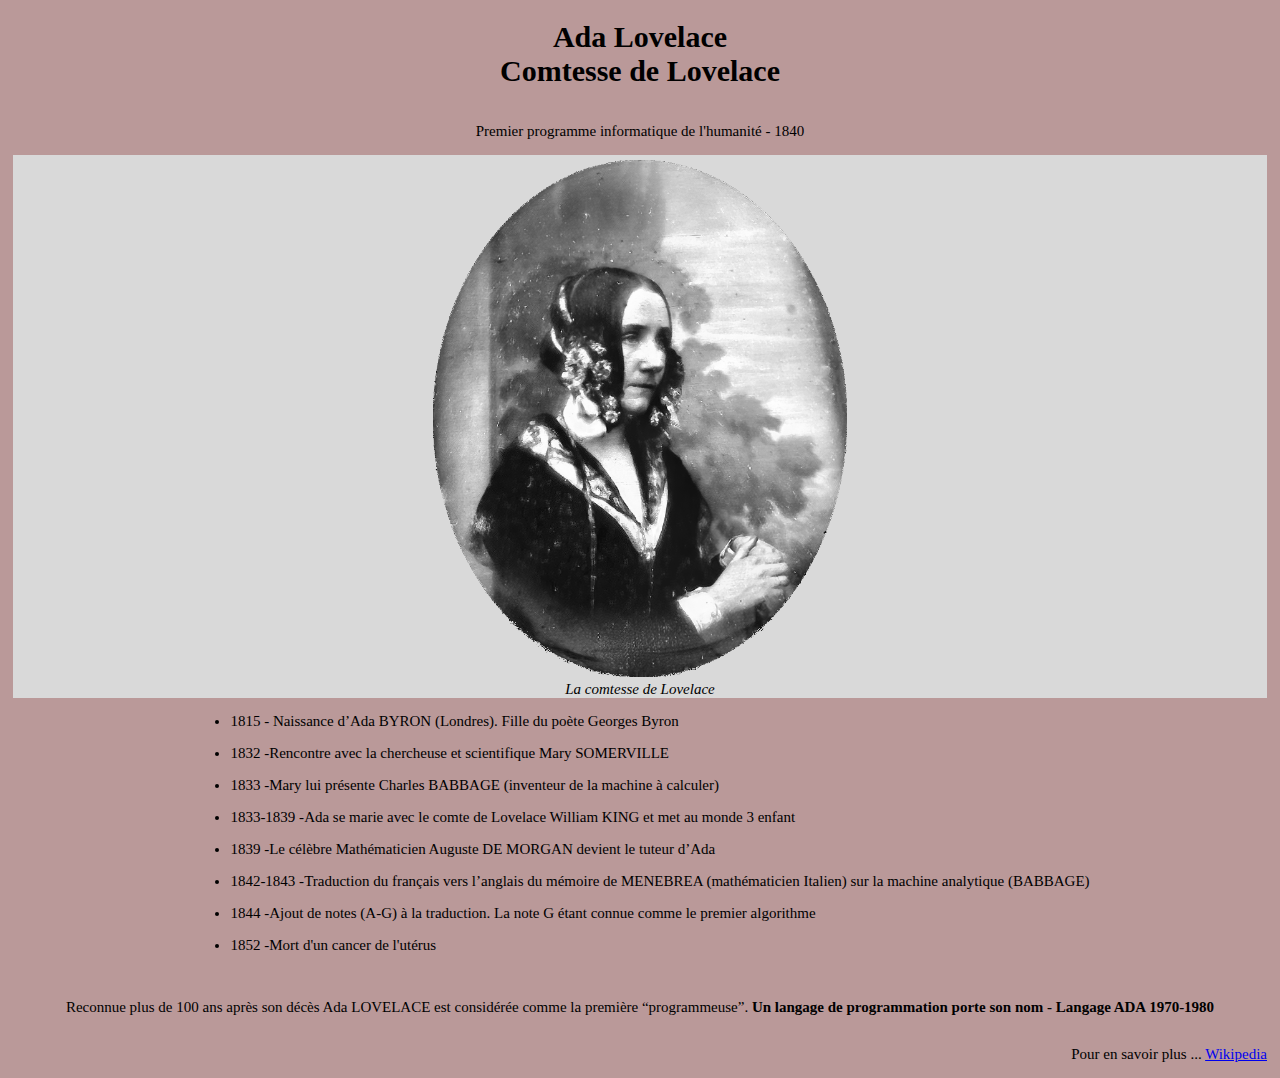
==== index.html @ e66977c7 "1er version _ CSS sans Flex, ni Grid" ====
<!DOCTYPE html>
<html lang="fr">

    <head>
        <meta charset="UTF-8">
        <!-- <meta http-equiv="X-UA-Compatible" content="IE=edge"> -->
        <meta name="viewport" content="width=device-width, initial-scale=1.0">
        <link rel="stylesheet" href="style/style.css" type="text/css">
        <title>Bibographie Ada LOVELACE</title>
    </head>

    <body>
        <header>
            <h1>Ada Lovelace <br>Comtesse de Lovelace</h1>
            <p>Premier programme informatique de l'humanité - 1840</p>
        </header>

        <main>
            <div class="image">
                <img src="images/Ada_Byron.png" alt="médaillon Ada Byron">
                <figcaption> La comtesse de Lovelace</figcaption>
            </div>   

            <div class="container">
                <ul class="container__list">
                    <li class="container__list__item">
                        <span class="container__list__item__space">1815 - </span>
                        <span class="container__list__item__space">Naissance d’Ada BYRON (Londres). Fille du poète Georges Byron</span>
                    </li>
                    <li class="container__list__item"><span class="container__list__item__space">1832 - </span><span
                        class="container__list__item__space">Rencontre avec la chercheuse et scientifique Mary SOMERVILLE</span></li>
                    <li class="container__list__item"><span class="container__list__item__space">1833 - </span><span
                        class="container__list__item__space">Mary lui présente Charles BABBAGE (inventeur de la machine à calculer)</span></li>
                    <li class="container__list__item"><span class="container__list__item__space">1833-1839 - </span><span
                        class="container__list__item__space">Ada se marie avec le comte de Lovelace William KING et met au monde 3 enfant</span></li>
                    <li class="container__list__item"><span class="container__list__item__space">1839 - </span><span
                        class="container__list__item__space">Le célèbre Mathématicien Auguste DE MORGAN devient le tuteur d’Ada</span></li>
                    <li class="container__list__item"><span class="container__list__item__space">1842-1843 - </span><span
                        class="container__list__item__space">Traduction du français vers l’anglais du mémoire de MENEBREA (mathématicien Italien) sur la machine analytique (BABBAGE)</span></li>
                    <li class="container__list__item"><span class="container__list__item__space">1844 - </span><span
                        class="container__list__item__space">Ajout de notes (A-G) à la traduction. La note G étant connue comme le premier algorithme</span></li>
                    <li class="container__list__item"><span class="container__list__item__space">1852 - </span><span
                        class="container__list__item__space">Mort d'un cancer de l'utérus</span></li>
                  </ul>
            </div>

            <div class="posthume">
                <p>
                    Reconnue plus de 100 ans après son décès Ada LOVELACE est considérée comme la première “programmeuse”. <span>Un langage de programmation porte son nom - Langage ADA 1970-1980</span> 
                </p>
            </div>
        </main>

        <footer>
            <p>Pour en savoir plus ... <a href="https://fr.wikipedia.org/wiki/Ada_Lovelace" target="_blanck">Wikipedia</a></p>
        </footer>
    </body>

</html>
---- style/style.css ----
body{
    background-color: #BA9999;
    font-family:'Times New Roman', Times, serif;
    font-size:15px;
    color: black;
    /*max-width: 430px;*/
}

h1{
    text-align: center;
}

header{
    text-align: center;
}

header p{
    /*width : 30%;*/
    display:inline-block;
}

main{
    text-align: center; /*Pour aligner les enfants de main*/
    margin-left: 5px;
    margin-right: 5px;
}

.image{
    background-color: #d9d9d9 ;
}

img{
    width: 33%; 
    margin-top:5px;   
}

figcaption{
    font-style: italic;
}

.container__list{
    display: inline-block;
    text-align: left;
    margin-top: 15px;    
    width:fit-content;
}

.container__list__item{
    margin-bottom: 15px;
}

.container__list__item__space:nth-child(1){
    display: inline-block;
    /*width: 33%;*/
}

.posthume{
    display:inline-block;
    text-align: justify;
}

.posthume p span{
    font-weight: bold;
}
footer {
    text-align: right;
    margin-right: 5px;
}
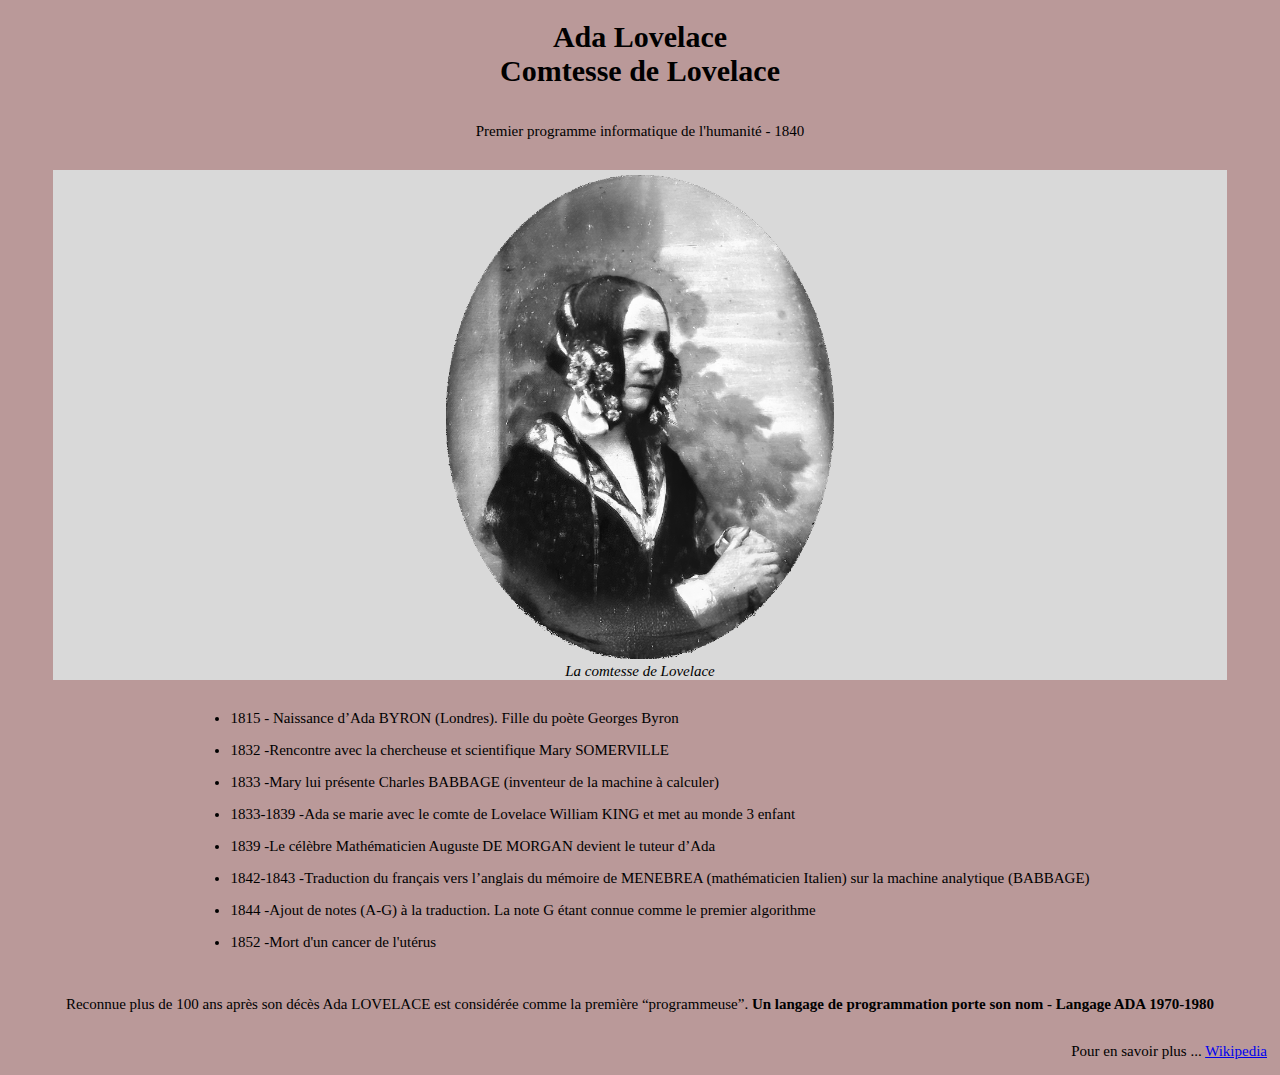
==== commit 31211907: "correction Figure avec figcaption" ====
--- a/index.html
+++ b/index.html
@@ -16,10 +16,10 @@
         </header>
 
         <main>
-            <div class="image">
+            <figure class="image">
                 <img src="images/Ada_Byron.png" alt="médaillon Ada Byron">
                 <figcaption> La comtesse de Lovelace</figcaption>
-            </div>   
+            </figure>   
 
             <div class="container">
                 <ul class="container__list">
@@ -52,7 +52,7 @@
         </main>
 
         <footer>
-            <p>Pour en savoir plus ... <a href="https://fr.wikipedia.org/wiki/Ada_Lovelace" target="_blanck">Wikipedia</a></p>
+            <p>Pour en savoir plus ... <a href="https://fr.wikipedia.org/wiki/Ada_Lovelace" target="blanck">Wikipedia</a></p>
         </footer>
     </body>
 
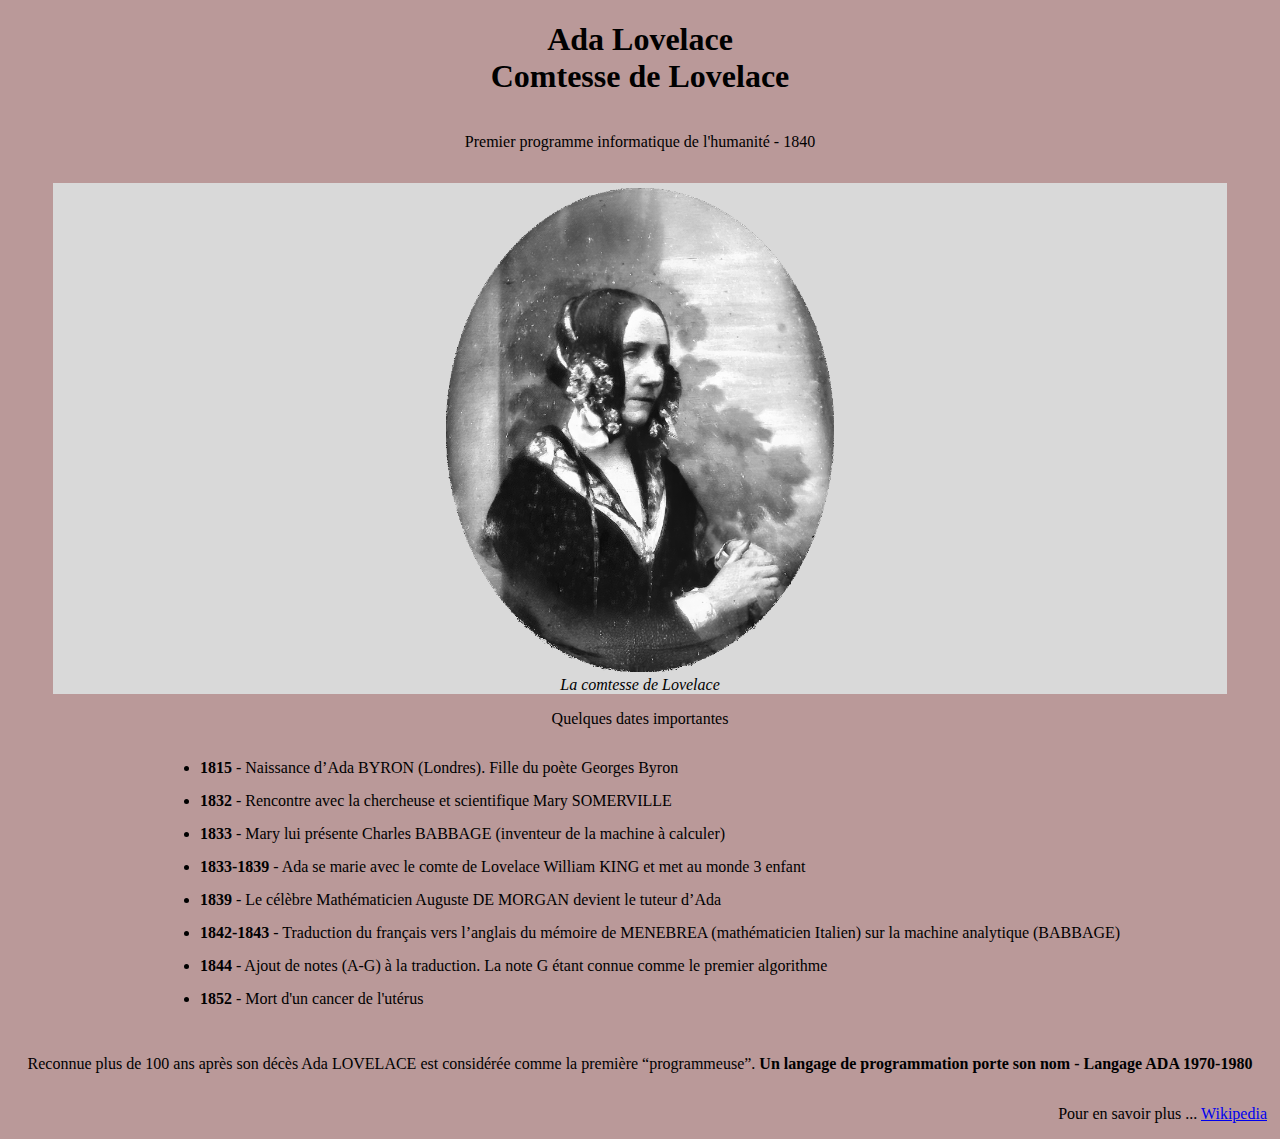
==== commit 1f2c356f: "ajout mention oubliée" ====
--- a/index.html
+++ b/index.html
@@ -22,26 +22,27 @@
             </figure>   
 
             <div class="container">
+                <p>Quelques dates importantes </p>
                 <ul class="container__list">
                     <li class="container__list__item">
-                        <span class="container__list__item__space">1815 - </span>
+                        <span class="container__list__item__space"><strong >1815</strong>   - </span>
                         <span class="container__list__item__space">Naissance d’Ada BYRON (Londres). Fille du poète Georges Byron</span>
                     </li>
-                    <li class="container__list__item"><span class="container__list__item__space">1832 - </span><span
-                        class="container__list__item__space">Rencontre avec la chercheuse et scientifique Mary SOMERVILLE</span></li>
-                    <li class="container__list__item"><span class="container__list__item__space">1833 - </span><span
-                        class="container__list__item__space">Mary lui présente Charles BABBAGE (inventeur de la machine à calculer)</span></li>
-                    <li class="container__list__item"><span class="container__list__item__space">1833-1839 - </span><span
-                        class="container__list__item__space">Ada se marie avec le comte de Lovelace William KING et met au monde 3 enfant</span></li>
-                    <li class="container__list__item"><span class="container__list__item__space">1839 - </span><span
-                        class="container__list__item__space">Le célèbre Mathématicien Auguste DE MORGAN devient le tuteur d’Ada</span></li>
-                    <li class="container__list__item"><span class="container__list__item__space">1842-1843 - </span><span
-                        class="container__list__item__space">Traduction du français vers l’anglais du mémoire de MENEBREA (mathématicien Italien) sur la machine analytique (BABBAGE)</span></li>
-                    <li class="container__list__item"><span class="container__list__item__space">1844 - </span><span
-                        class="container__list__item__space">Ajout de notes (A-G) à la traduction. La note G étant connue comme le premier algorithme</span></li>
-                    <li class="container__list__item"><span class="container__list__item__space">1852 - </span><span
-                        class="container__list__item__space">Mort d'un cancer de l'utérus</span></li>
-                  </ul>
+                    <li class="container__list__item"><span class="container__list__item__space"><strong >1832</strong> - </span><span
+                        class="container__list__item__space"> Rencontre avec la chercheuse et scientifique Mary SOMERVILLE</span></li>
+                    <li class="container__list__item"><span class="container__list__item__space"><strong >1833</strong> - </span><span
+                        class="container__list__item__space"> Mary lui présente Charles BABBAGE (inventeur de la machine à calculer)</span></li>
+                    <li class="container__list__item"><span class="container__list__item__space"><strong >1833-1839</strong> - </span><span
+                        class="container__list__item__space"> Ada se marie avec le comte de Lovelace William KING et met au monde 3 enfant</span></li>
+                    <li class="container__list__item"><span class="container__list__item__space"><strong >1839</strong> - </span><span
+                        class="container__list__item__space"> Le célèbre Mathématicien Auguste DE MORGAN devient le tuteur d’Ada</span></li>
+                    <li class="container__list__item"><span class="container__list__item__space"><strong >1842-1843</strong> - </span><span
+                        class="container__list__item__space"> Traduction du français vers l’anglais du mémoire de MENEBREA (mathématicien Italien) sur la machine analytique (BABBAGE)</span></li>
+                    <li class="container__list__item"><span class="container__list__item__space"><strong >1844</strong> - </span><span
+                        class="container__list__item__space"> Ajout de notes (A-G) à la traduction. La note G étant connue comme le premier algorithme</span></li>
+                    <li class="container__list__item"><span class="container__list__item__space"><strong >1852</strong> - </span><span
+                        class="container__list__item__space"> Mort d'un cancer de l'utérus</span></li>
+                </ul>
             </div>
 
             <div class="posthume">
--- a/style/style.css
+++ b/style/style.css
@@ -65,4 +65,10 @@
 footer {
     text-align: right;
     margin-right: 5px;
+}
+
+@media(min-width: 768px){
+    body{
+        font-size: 16px;
+    }
 }